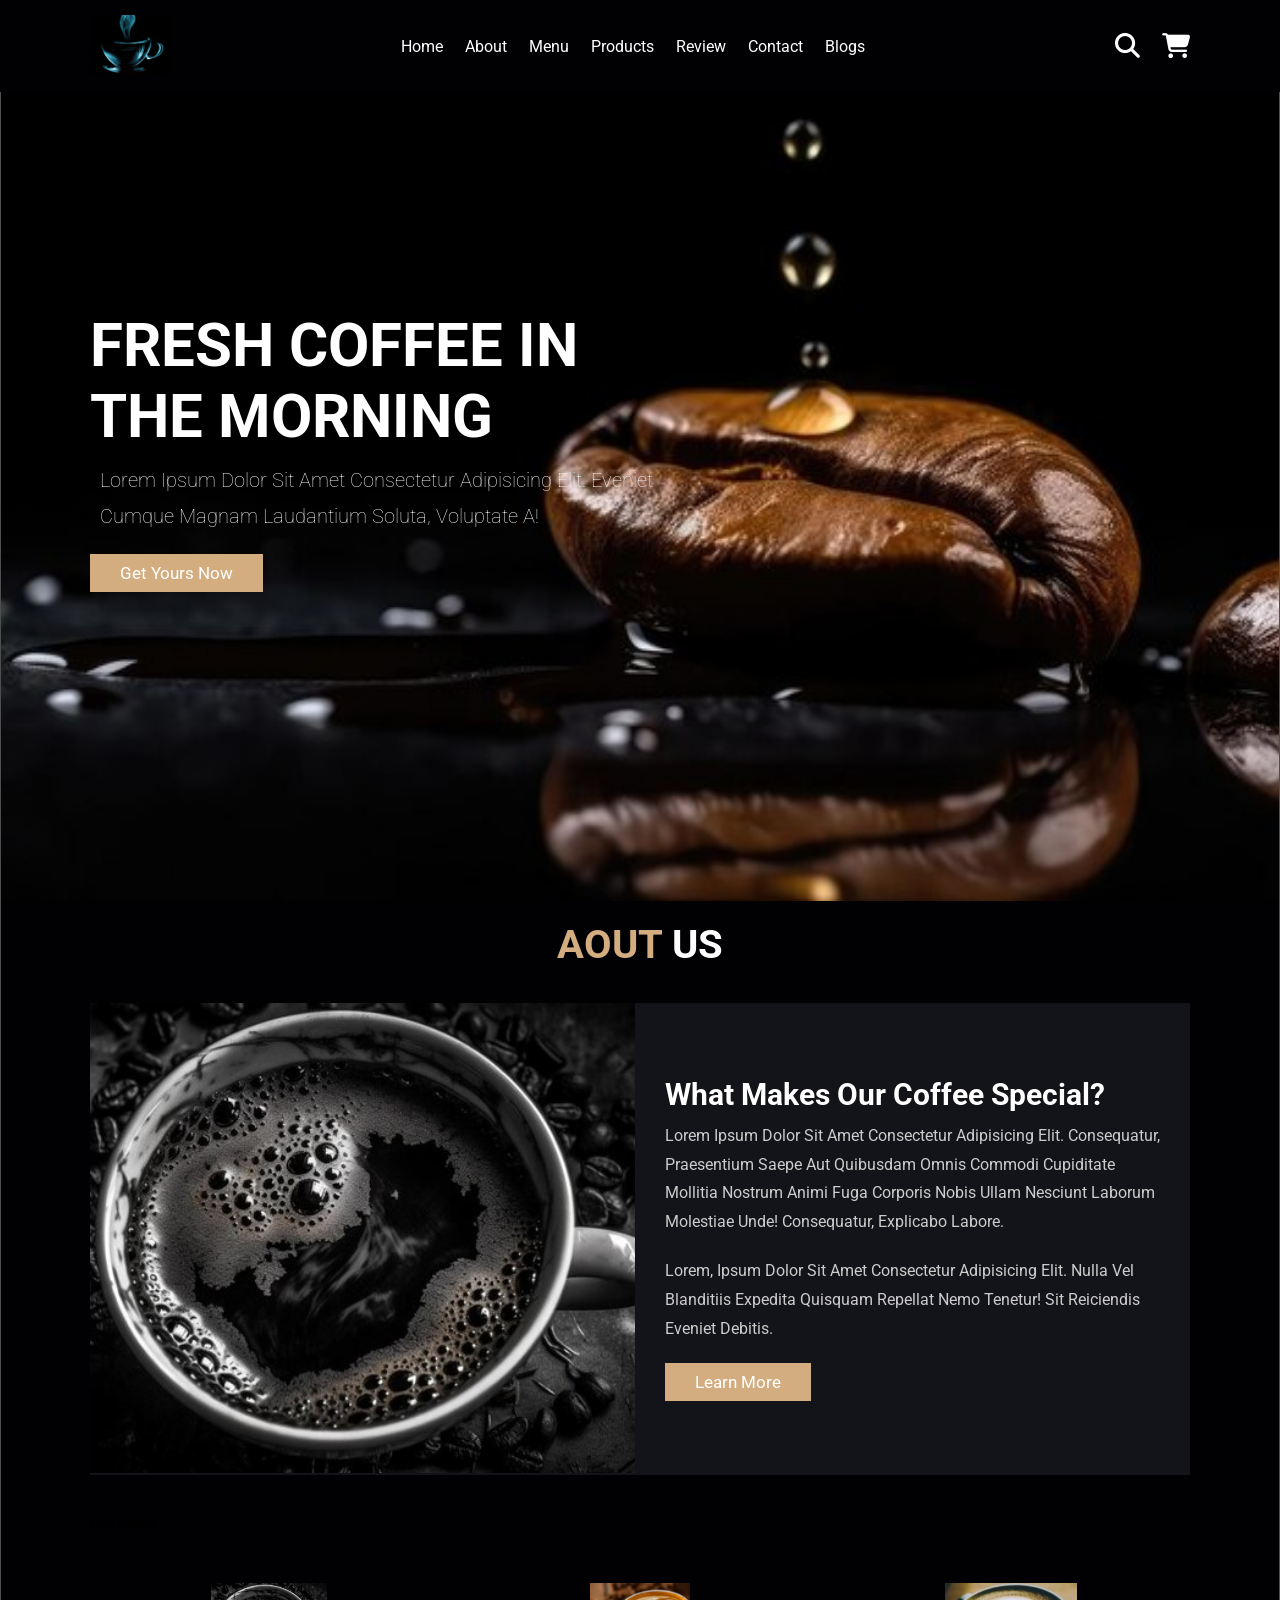
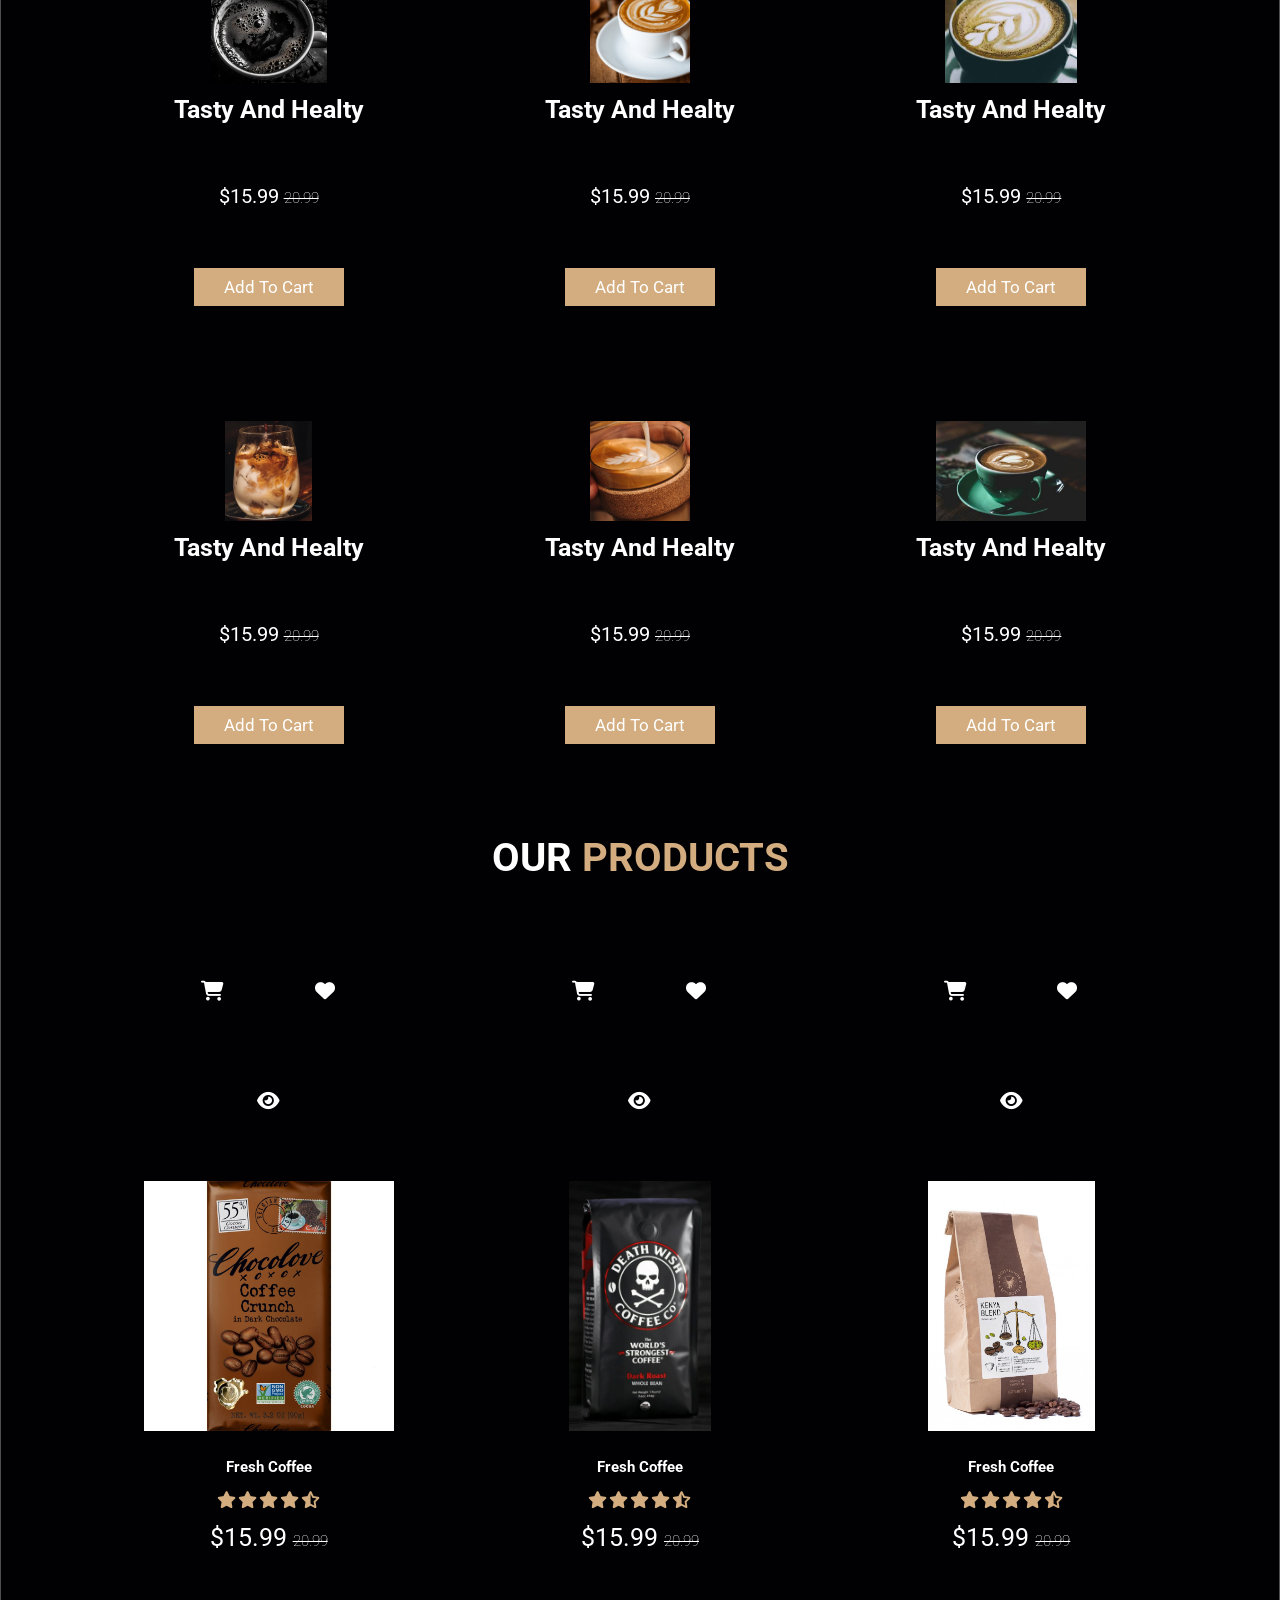
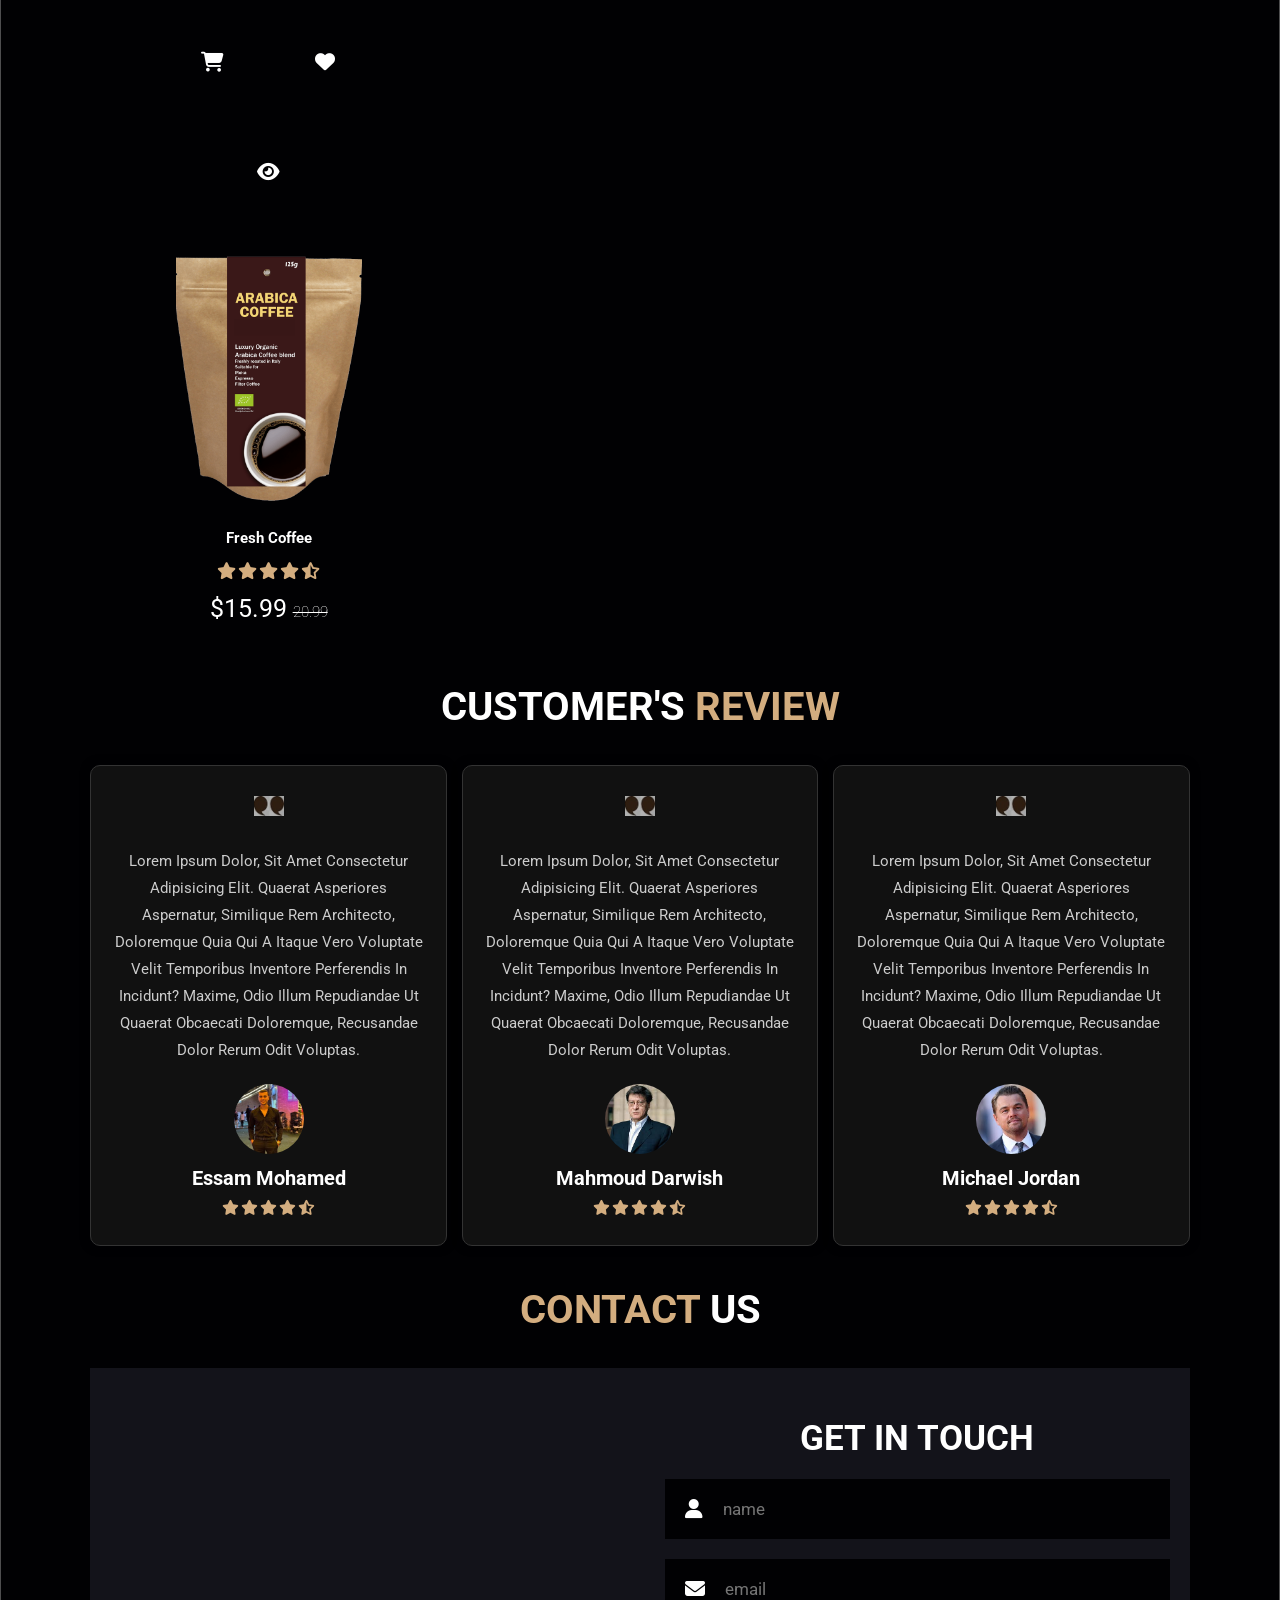
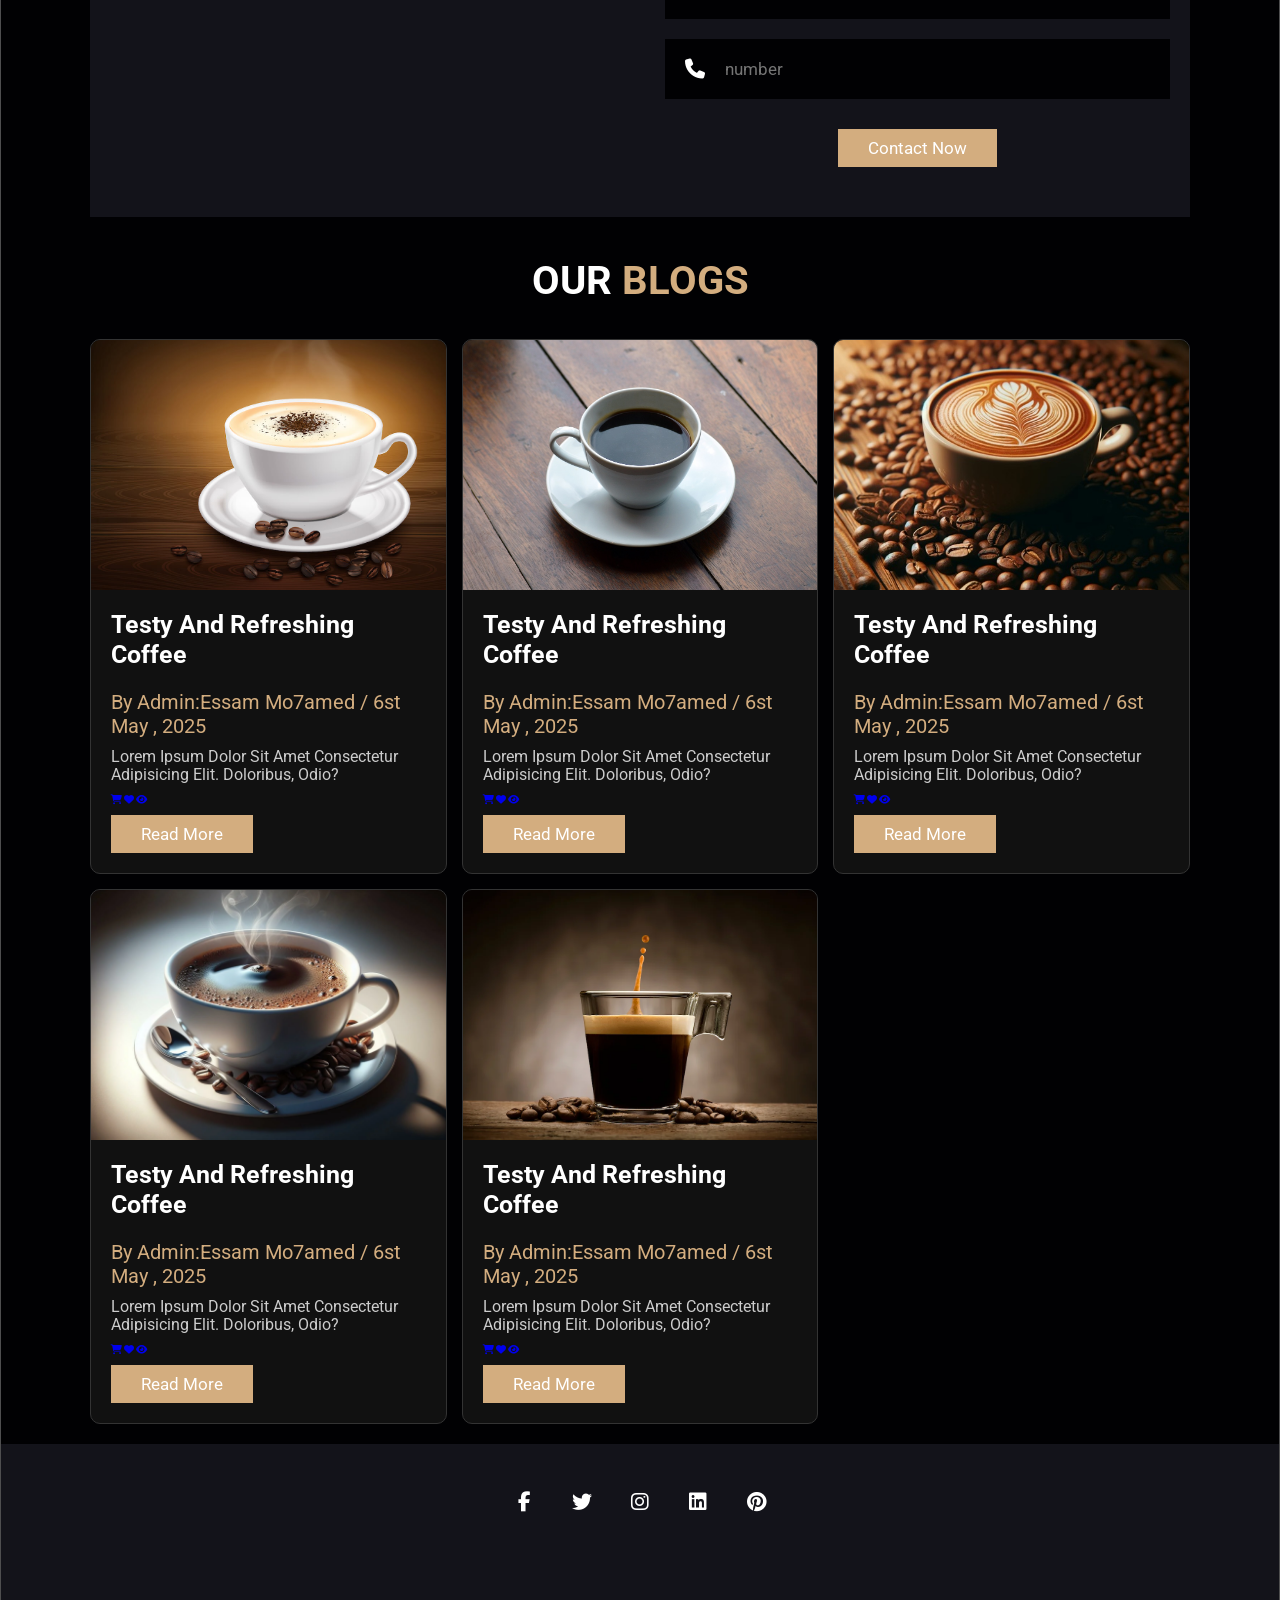
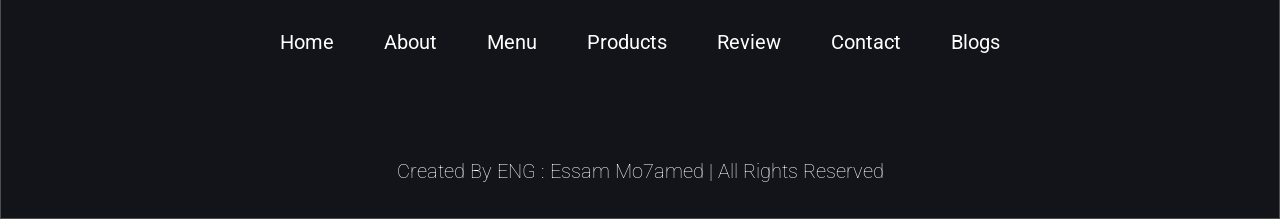
==== index.html @ a6f793c7 "index.html well done" ====
<!DOCTYPE html>
<html lang="en">
<head>
    <meta charset="UTF-8">
    <meta name="viewport" content="width=device-width, initial-scale=1.0">
    <meta http-equiv="X-UA-Compatible"content="IE=edge">
    <title>complete responsive coffee shop website design </title>
    <!--font awesome cdn link -->
    <link rel="stylesheet" href="https://cdnjs.cloudflare.com/ajax/libs/font-awesome/6.7.2/css/all.min.css">
    <link rel="stylesheet" href="css file/file.css">

    <script src="js file/file.js" defer></script>


</head>
<body>
    
<header class="header">
    <a href="#" class="logo">

        <img src="imges/logo.png" alt="" >

    </a>
    <nav class="navbar"> 
        <a href="#home">home</a>
        <a href="#about">about</a>
        <a href="#menu">menu</a>
        <a href="#products">products</a>
        <a href="#review">review</a>
        <a href="#contact">contact</a>
        <a href="#blogs">blogs</a>
    </nav>

    <div class="icons">
        <div class="fas fa-search" id="search-btn"></div>
        <div class="fas fa-shopping-cart" id="cart-btn"></div>
        <div class="fas fa-bars" id="menu-btn"></div>
    </div>

<div class="search-form">
    <input type="search" id="search-box"placeholder="search here...">
    <label for="search-box" class="fas fa-search"></label>
</div>



<div class="cart-items-container">

    <div class="cart-item">
    
        <span class="fas fa-times"></span>
        <img src="imges/blogs_2_115x87_1_116x65 (1).jpg" alt="">
        <div class="content">
            <h3> cart item 1 </h3>
            <div class="price">$15.99/-</div>
        </div>

    </div>


    <div class="cart-item">
    
        <span class="fas fa-times"></span>
        <img src="imges/blogs_01_115x87_1_116x65.jpeg" alt="">
        <div class="content">
            <h3> cart item 2 </h3>
            <div class="price">$15.99/-</div>
        </div>


    </div>


    <div class="cart-item">
    
        <span class="fas fa-times"></span>
        <img src="imges/blogs_03_116x65.jpeg" alt="">
        <div class="content">
            <h3> cart item 3 </h3>
            <div class="price">$15.99/-</div>
        </div>

    </div>


    <div class="cart-item">
    
        <span class="fas fa-times"></span>
        <img src="imges/blogs_05_116x65.jpg" alt="">
        <div class="content">
            <h3> cart item 4 </h3>
            <div class="price">$15.99/-</div>
        </div>

    </div>
    <a href="#"class="btn"> checkout now</a>

</div>





</header>



<!--header section end-->


<!--home section start's-->

<section class="home" id="home">
<div class="content">

    <h3>fresh coffee in the morning </h3>
    <p>Lorem ipsum dolor sit amet consectetur adipisicing elit.
     Eveniet cumque magnam laudantium soluta, voluptate a!</p>

     <a href="#"class="btn">get yours now</a>



</div>




</section>


<!--home section end's-->
<!--about section start's-->

<section class="about" id="about">

<h1 class="heading"><span>aout</span> us</h1>

<div class="row">
    <div class="image">
    <img src="imges/wellp 02.jpg" alt="">
    </div>

    <div class="content">

        <h3>what makes our coffee special?</h3>
        <p>Lorem ipsum dolor sit amet consectetur adipisicing elit.
        Consequatur, praesentium saepe aut quibusdam omnis commodi
        cupiditate mollitia nostrum animi
        fuga corporis nobis ullam nesciunt laborum molestiae unde!
        Consequatur, explicabo labore.</p>
        <p>Lorem, ipsum dolor sit amet consectetur adipisicing elit.
            Nulla vel blanditiis expedita quisquam repellat nemo tenetur!
            Sit reiciendis eveniet debitis.</p>

            <a href="#" class="btn">learn more</a>


    </div>

</div>

</section>


<!--about section end's-->

<!--menu section start's-->

<section class="menu" id="menu">

    <h1 class="headding">our <span>menu</span></h1>
    <div class="box-container">
        <div class="box">
            <img src="imges/wellp 02.jpg" alt="">
            <h3>tasty and healty</h3>
            <div class="price">$15.99 <span>20.99</span></div>
            <a href="#"class="btn">add to cart</a>
        </div>

        <div class="box">
            <img src="imges/p 02.webp" alt="">
            <h3>tasty and healty</h3>
            <div class="price">$15.99 <span>20.99</span></div>
            <a href="#"class="btn">add to cart</a>
        </div>

        <div class="box">
            <img src="imges/p 06.jpg" alt="">
            <h3>tasty and healty</h3>
            <div class="price">$15.99 <span>20.99</span></div>
            <a href="#"class="btn">add to cart</a>
        </div>

        <div class="box">
            <img src="imges/wellp 3.jpg" alt="">
            <h3>tasty and healty</h3>
            <div class="price">$15.99 <span>20.99</span></div>
            <a href="#"class="btn">add to cart</a>
        </div>

        <div class="box">
            <img src="imges/wellp 11.jpg" alt="">
            <h3>tasty and healty</h3>
            <div class="price">$15.99 <span>20.99</span></div>
            <a href="#"class="btn">add to cart</a>
        </div>

        <div class="box">
            <img src="imges/p 05.jpeg" alt="">
            <h3>tasty and healty</h3>
            <div class="price">$15.99 <span>20.99</span></div>
            <a href="#"class="btn">add to cart</a>
        </div>

    </div>

</section>

<!--menu section end's-->

<section class="products" id="products">

<h1 class="heading">our <span>products</span></h1>
<div class="box-container">

    <div class="box">

        <div class="icons">

            <a href="#"class="fas fa-shopping-cart" ></a>
            <a href="#" class="fas fa-heart"></a>
            <a href="#" class="fas fa-eye"></a>

        </div>
        <div class="image">
            <img src="imges/icone 1.jpg" alt="">
        </div>
        <div class="content">
            <h3>fresh coffee </h3>
            <div class="stars">
                <i class="fas fa-star"></i>
                <i class="fas fa-star"></i>
                <i class="fas fa-star"></i>
                <i class="fas fa-star"></i>
                <i class="fas fa-star-half-alt"></i>

            </div>
            <div class="price">$15.99 <span>20.99</span></div>
            
        </div>
    </div>


    <div class="box">

        <div class="icons">

            <a href="#"class="fas fa-shopping-cart" ></a>
            <a href="#" class="fas fa-heart"></a>
            <a href="#" class="fas fa-eye"></a>

        </div>
        <div class="image">
            <img src="imges/icone 2.png" alt="">
        </div>
        <div class="content">
            <h3>fresh coffee </h3>
            <div class="stars">
                <i class="fas fa-star"></i>
                <i class="fas fa-star"></i>
                <i class="fas fa-star"></i>
                <i class="fas fa-star"></i>
                <i class="fas fa-star-half-alt"></i>

            </div>
            <div class="price">$15.99 <span>20.99</span></div>
            
        </div>
    </div>


    <div class="box">

        <div class="icons">

            <a href="#"class="fas fa-shopping-cart" ></a>
            <a href="#" class="fas fa-heart"></a>
            <a href="#" class="fas fa-eye"></a>

        </div>
        <div class="image">
            <img src="imges/icone 5.jpg" alt="">
        </div>
        <div class="content">
            <h3>fresh coffee </h3>
            <div class="stars">
                <i class="fas fa-star"></i>
                <i class="fas fa-star"></i>
                <i class="fas fa-star"></i>
                <i class="fas fa-star"></i>
                <i class="fas fa-star-half-alt"></i>

            </div>
            <div class="price">$15.99 <span>20.99</span></div>
            
        </div>
    </div>




    <div class="box">

        <div class="icons">

            <a href="#"class="fas fa-shopping-cart" ></a>
            <a href="#" class="fas fa-heart"></a>
            <a href="#" class="fas fa-eye"></a>

        </div>
        <div class="image">
            <img src="imges/icone 4.png" alt="">
        </div>
        <div class="content">
            <h3>fresh coffee </h3>
            <div class="stars">
                <i class="fas fa-star"></i>
                <i class="fas fa-star"></i>
                <i class="fas fa-star"></i>
                <i class="fas fa-star"></i>
                <i class="fas fa-star-half-alt"></i>

            </div>
            <div class="price">$15.99 <span>20.99</span></div>
            
        </div>
    </div>

</div>


</section>


<!--review starting -->

<section class="review" id="review">

    <h1 class="heading">customer's <span>review</span></h1>
    <div class="box-container">
        <div class="box">
            <img src="imges/quote icone.jpg" alt="" class="quote">
            <p>Lorem ipsum dolor, sit amet consectetur adipisicing elit.
                Quaerat asperiores aspernatur, similique rem architecto,
                doloremque quia qui a itaque vero voluptate velit temporibus
                inventore perferendis in incidunt? Maxime, odio illum repudiandae 
                ut quaerat obcaecati doloremque,
                recusandae dolor rerum odit voluptas.</p>
                <img src="imges/person 1.jpg"class="user" alt="">
                <h3>essam Mohamed</h3>
                <div class="stars">
                    <i class="fas fa-star"></i>
                    <i class="fas fa-star"></i>
                    <i class="fas fa-star"></i>
                    <i class="fas fa-star"></i>
                    <i class="fas fa-star-half-alt"></i>


                </div>

        </div>

        <div class="box">
            <img src="imges/quote icone.jpg" alt="" class="quote">
            <p>Lorem ipsum dolor, sit amet consectetur adipisicing elit.
                Quaerat asperiores aspernatur, similique rem architecto,
                doloremque quia qui a itaque vero voluptate velit temporibus
                inventore perferendis in incidunt? Maxime, odio illum repudiandae 
                ut quaerat obcaecati doloremque,
                recusandae dolor rerum odit voluptas.</p>
                <img src="imges/person 2.jpeg"class="user" alt="">
                <h3>Mahmoud Darwish</h3>
                <div class="stars">
                    <i class="fas fa-star"></i>
                    <i class="fas fa-star"></i>
                    <i class="fas fa-star"></i>
                    <i class="fas fa-star"></i>
                    <i class="fas fa-star-half-alt"></i>


                </div>

        </div>

        <div class="box">
            <img src="imges/quote icone.jpg" alt="" class="quote">
            <p>Lorem ipsum dolor, sit amet consectetur adipisicing elit.
                Quaerat asperiores aspernatur, similique rem architecto,
                doloremque quia qui a itaque vero voluptate velit temporibus
                inventore perferendis in incidunt? Maxime, odio illum repudiandae 
                ut quaerat obcaecati doloremque,
                recusandae dolor rerum odit voluptas.</p>
                <img src="imges/person 3.jpeg"class="user" alt="">
                <h3>Michael Jordan</h3>
                <div class="stars">
                    <i class="fas fa-star"></i>
                    <i class="fas fa-star"></i>
                    <i class="fas fa-star"></i>
                    <i class="fas fa-star"></i>
                    <i class="fas fa-star-half-alt"></i>


                </div>

        </div>

    </div>

</section>


<!--review ending -->


<!--contact starting-->

<section class="contact" id="contact">
    <h1 class="heading"><span>contact</span> us </h1>
    <div class="row">
        <iframe class="map" src="https://www.google.com/maps/embed?pb=!1m18!1m12!1m3!1d84897.
        6502775538!2d31.438548204782975!3d31.
        019758924082318!2m3!1f0!2f0!3f0!3m2!1i1024!2i768!4f13.
        1!3m3!1m2!1s0x14f79dbdd18e0569%3A0x2b026be58bfa5aed!
        2sDNA%20Coffeeshop!5e0!3m2!1sar!2seg!4v1746480646546!5m2!1sar!2seg"  allowfullscreen="" loading="lazy" referrerpolicy="no-referrer-when-downgrade">
        </iframe>
        <form action="">
            <h3>get in touch </h3>
            <div class="inputBox">
                <span class="fas fa-user"></span>

                <input type="text" placeholder="name">

            </div>

            <div class="inputBox">
                <span class="fas fa-envelope"></span>

                <input type="email" placeholder="email">

            </div>

            <div class="inputBox">
                <span class="fas fa-phone"></span>

                <input type="number" placeholder="number">

            </div>
            <input type="submit" value="contact now" class="btn">

        </form>

    </div>

</section>


<!--contact Ending-->

<!--blogs starting-->

<section class="blogs" id="blogs">
    <h1 class="heading">our <span>blogs</span></h1>
    <div class="box-container">
        <div class="box">
            <div class="image">
                <img src="imges/coffee 1.jpg" alt="">
            </div>
            <div class="content">
                <a href="#"class="title">testy and refreshing coffee </a>
                <span>by admin:essam Mo7amed / 6st may , 2025</span>
                <p>Lorem ipsum dolor sit amet consectetur adipisicing elit.
                   Doloribus, odio? 
                </p>

                <div class="icons">
                    <a href="#"><i class="fas fa-shopping-cart"></i></a>
                    <a href="#"><i class="fas fa-heart"></i></a>
                    <a href="#"><i class="fas fa-eye"></i></a>
                </div>
                
                <a href="#"class="btn">read more</a>
            </div>
        </div>

        <div class="box">
            <div class="image">
                <img src="imges/coffee 2.jpg" alt="">
            </div>
            <div class="content">
                <a href="#"class="title">testy and refreshing coffee </a>
                <span>by admin:essam Mo7amed / 6st may , 2025</span>
                <p>Lorem ipsum dolor sit amet consectetur adipisicing elit.
                   Doloribus, odio? 
                </p>

                <div class="icons">
                    <a href="#"><i class="fas fa-shopping-cart"></i></a>
                    <a href="#"><i class="fas fa-heart"></i></a>
                    <a href="#"><i class="fas fa-eye"></i></a>
                </div>
                
                <a href="#"class="btn">read more</a>
            </div>
        </div>

        <div class="box">
            <div class="image">
                <img src="imges/coffee 3.jpg" alt="">
            </div>
            <div class="content">
                <a href="#"class="title">testy and refreshing coffee </a>
                <span>by admin:essam Mo7amed / 6st may , 2025</span>
                <p>Lorem ipsum dolor sit amet consectetur adipisicing elit.
                   Doloribus, odio? 
                </p>

                <div class="icons">
                    <a href="#"><i class="fas fa-shopping-cart"></i></a>
                    <a href="#"><i class="fas fa-heart"></i></a>
                    <a href="#"><i class="fas fa-eye"></i></a>
                </div>
                
                <a href="#"class="btn">read more</a>
            </div>
        </div>

        <div class="box">
            <div class="image">
                <img src="imges/coffee 4.webp" alt="">
            </div>
            <div class="content">
                <a href="#"class="title">testy and refreshing coffee </a>
                <span>by admin:essam Mo7amed / 6st may , 2025</span>
                <p>Lorem ipsum dolor sit amet consectetur adipisicing elit.
                   Doloribus, odio? 
                </p>

                <div class="icons">
                    <a href="#"><i class="fas fa-shopping-cart"></i></a>
                    <a href="#"><i class="fas fa-heart"></i></a>
                    <a href="#"><i class="fas fa-eye"></i></a>
                </div>
                
                <a href="#"class="btn">read more</a>
            </div>
        </div>

        <div class="box">
            <div class="image">
                <img src="imges/coffee 5.webp" alt="">
            </div>
            <div class="content">
                <a href="#"class="title">testy and refreshing coffee </a>
                <span>by admin:essam Mo7amed / 6st may , 2025</span>
                <p>Lorem ipsum dolor sit amet consectetur adipisicing elit.
                   Doloribus, odio? 
                </p>

                <div class="icons">
                    <a href="#"><i class="fas fa-shopping-cart"></i></a>
                    <a href="#"><i class="fas fa-heart"></i></a>
                    <a href="#"><i class="fas fa-eye"></i></a>
                </div>
                
                <a href="#"class="btn">read more</a>
            </div>
        </div>


    </div>




</section>

<!--blogs starting-->


<!--footer starting -->

<section class="footer">

    <div class="share">

        <a href="#"class="fab fa-facebook-f"></a>
        <a href="#"class="fab fa-twitter"></a>
        <a href="#"class="fab fa-instagram"></a>
        <a href="#"class="fab fa-linkedin"></a>
        <a href="#"class="fab fa-pinterest"></a>

    </div>
    <div class="links">
        <a href="#">home</a>
        <a href="#">about</a>
        <a href="#">menu</a>
        <a href="#">products</a>
        <a href="#">review</a>
        <a href="#">contact</a>
        <a href="#">blogs</a>

    </div>
    <div class="credit">created by <span>ENG : essam Mo7amed </span> | all rights reserved</div>

</section>



<!--footer starting -->










</body>
</html>
---- css file/file.css ----
@import url(
'https://fonts.googleapis.com/css2?family=Roboto:ital,wght@0,100..900;1,100..900&display=swap');

:root{
    --main-color:#d3ad7f;
    --black:#13131a;
    --bg:#010103;
    border: .1rem solid rgba(255, 255, 255, .3);

}

*{
    font-family: "Roboto", sans-serif;
    margin: 0;
    padding: 0;
    box-sizing: border-box;
    outline: none;border: none;
    text-decoration: none;
    text-transform: capitalize;
    transition: .2s linear;

}
html{
    font-size: 62.5%;
    overflow-x: hidden;
    scroll-padding-top: 9rem;
    scroll-behavior: smooth;
}
html::-webkit-scrollbar {
      width: .8rem;
}
html::-webkit-scrollbar-track {
    background: transparent;
}
html::-webkit-scrollbar-thumb {
    background: #fff;
    border-radius: 5rem;
}
body{
    background: var(--bg);
}
 
section{
    padding: 2rem 7%;
}
.heading{
    text-align: center;
    color: #fff;
    text-transform: uppercase;
    padding-bottom: 3.5rem;
    font-size: 4rem;
}
.heading span{
    color:var(--main-color);
    text-transform: uppercase;
}

.btn{
    margin-top: 1rem;
    display: inline-block;
    padding: .9rem 3rem;
    font-size: 1.7rem;
    color: #fff;
    background: var(--main-color);
    cursor: pointer;
}
.btn:hover{
    letter-spacing: 2rem;
}

.header{
    background: var(--bg); 
    display: flex;
    align-items: center;
    justify-content: space-between;
    padding: 1.5rem 7%;
    border-bottom:var(--border) ;
    position: fixed;
    top: 0;left: 0;right: 0;
    z-index: 1000;
}
.header .logo img{

height: 6rem;

}
.header .navbar a{
     margin: 0 1rem;
     font-size: 1.6rem;
     color: #fff;

}

.header .navbar a:hover{
    color: var(--main-color);
    border-bottom: .1rem solid var(--main-color);
    padding-bottom: .5rem;
}
.header .icons div{
    color: #fff;
    cursor: pointer;
    font-size: 2.5rem;
    margin-left: 2rem;
}
.header .icons div:hover{
    color: var(--main-color);
}
#menu-btn{
    display: none;
}
.header .search-form{
    position: absolute;
    top: 115%; right: 7%;
    background: #fff;
    width: 50rem;
    height: 5rem;
    display: flex;
    align-items: center;
    transform: scaleY(0);
    transform-origin: top;

}
.header .search-form.active{
    transform: scaleY(1);
}



.header .search-form input{
    height: 100%;
    width: 100%;
    font-size: 1.6rem;
    color: var(--black);
    padding: 1rem;
    text-transform: none;
}
.header .search-form label{
    cursor: pointer;
    font-size: 2.2rem;
    margin-right: 1.5rem;
    color: var(--black);
}
.header .search-form label:hover{
    color: var(--main-color);
}
.header .cart-items-container{
    position: absolute;
    top: 100%; right: -100%;
    height: calc(100vh - 9.5rem);
    width: 35rem;
    background: #fff;
    padding: 0 1.5rem;

}

.header .cart-items-container.active{
    right: 0;
}

.header .cart-items-container .cart-item{
    position: relative;
    margin: 2rem 0;
    display: flex;
    align-items: center;
    gap: 1.5rem;

}
.header .cart-items-container .cart-item .fa-times{
    position: absolute;
    top: 1rem;right: 1rem;
    font-size: 2rem;
    cursor: pointer;
    color: var(--black);

}

.header .cart-items-container .cart-item .fa-times:hover{
    color: var(--main-color);
}
.header .cart-items-container .cart-item img{
    height: 7rem;
}

.header .cart-items-container .cart-item h3{

    font-size: 2rem;
    color:var(--black) ;  
    padding-bottom: .5rem;

}
.header .cart-items-container .cart-item .price{

    font-size: 1.5rem;
    color:var(--main-color) ;

}

.header .cart-items-container .btn{
    width: 100%;
    text-align: center;
}

.home{

    min-height: 100vh;
    display: flex;
    align-items: center;
    background: url(../imges/imge1.jpg);
    background-size: cover;
    background-position: center;

}
.home .content{
    max-width: 60rem;

}
.home .content h3{
font-size: 6rem;
text-transform:uppercase ;
color: #fff;
}
.home .content p{
    font-size: 2rem;
    font-weight: lighter;
    line-height: 1.8;
    padding: 1rem;
    color: #eee;
    }

.about .row{
    display: flex;
    align-items: center;
    background: var(--black);
    gap: 1rem;
    flex-wrap: wrap;

}

.about .row .image{
    flex:1 1 45rem;
}

.about .row .image img{
    width: 100%;
}

.about .row .content{
    flex:1 1 45rem;
    padding: 2rem;
}

.about .row .content h3{

    font-size: 3rem;
    color: #fff;
}
.about .row .content p{

    font-size: 1.6rem;
    color: #ccc;
    padding: 1rem 0;
    line-height: 1.8;
}

.menu .box-container{
    display: grid;
    grid-template-columns: repeat(auto-fit, minmax(30rem, 1fr));
    gap: 1.5rem;

}
.menu .box-container .box{
    padding: 5rem;
    text-align: center;
    border: var(--border);

}

.menu .box-container .box img{
    height: 10rem;
    object-fit:scale-down;
    width: 100%;
    border-radius: 1rem;

}

.menu .box-container .box h3{
    color: #fff;
    font-size: 2.5rem;
    padding: 1rem 0;

}

.menu .box-container .box .price{
    color: #fff;
    font-size: 2rem;
    padding: 5rem 0;
    
}

.menu .box-container .box .price span{
    font-size: 1.5rem;
    text-decoration: line-through;  
    font-weight: lighter;
  
}

.menu .box-container .box:hover{
    background: #fff;
}

.menu .box-container .box:hover > *{
color: var(--black);

}

.products .box-container{
    display: grid;
    grid-template-columns: repeat(auto-fit, minmax(30rem, 1fr));
    gap: 1.5rem;
}

.products .box-container .box{
    text-align: center;
    border: var(--border);
    padding: 2rem;
}

.products .box-container .box .icons a{
    height: 5rem;
    width: 5rem;
    line-height: 5rem;
    font-size: 2rem;
    border: var(--border);
    color: #fff;
    margin: 3rem;    
}

.products .box-container .box .icons a:hover{
    background: var(--main-color);

}
.products .box-container .box .image{
    padding: 2.5rem 0;
}

.products .box-container .box .image img{
    height: 25rem ;
}

.products .box-container .box .content h3{
    color: #fff;
    font-size: 1.5rem;

}

.products .box-container .box .content .stars{
   padding: 1.5rem;

}

.products .box-container .box .content .stars i{

    font-size: 1.7rem;
    color: var(--main-color);
 }
 .products .box-container .box .content .price{
    color: #fff;
    font-size: 2.5rem;
 }

 .products .box-container .box .content .price span{
    text-decoration: line-through;
    font-weight: lighter;
    font-size: 1.5rem;
 }

 .review .box-container{
    display: grid;
    grid-template-columns: repeat(auto-fit,minmax(30rem, 1fr));
    gap:1.5rem;
}
.review .box-container .box{
    background: #111;
    border: 1px solid #333;
    border-radius: 1rem;
    text-align: center;
    padding: 3rem 2rem;
    box-shadow: 0 0 10px rgba(0, 0, 0, 0.5);
    transition: transform 0.3s ease;

}
.review .box-container .box:hover{
    transform: translateY(-10px);
}

.review .box-container .box p{
    font-size: 1.5rem;
    line-height: 1.8;
    color: #ccc;
    padding: 2rem 0;

}

.review .box-container .box .user{
    height: 7rem;
    width: 7rem;
    border-radius: 50%;
    object-fit: cover;

}

.review .box-container .box h3{
    padding: 1rem 0;
    font-size: 2rem;
    color: #fff;
}
 
.review .box-container .box .stars i{
    font-size: 1.5rem;
    color:var(--main-color);
}
.review .box-container .box .quote {
    width: 3rem;
    margin-bottom: 1rem;
    filter: brightness(0.7);
}
 
.contact .row{
    display: flex;
    background: var(--black);
    flex-wrap: wrap;
    gap: 1rem;

}

.contact .row .map{
    flex: 1 1 45rem;
    width: 100%;
    object-fit: cover;
}

.contact .row form{
    flex: 1 1 45rem;
    padding: 5rem 2rem;
    text-align: center;
}

.contact .row form h3{
    text-transform: uppercase;
    font-size: 3.5rem;
    color: #fff;
}

.contact .row form .inputBox{
    display: flex;
    align-items: center;
    margin-top: 2rem;
    margin-bottom: 2rem;
    background: var(--bg);
    border: var(--border);

}

.contact .row form .inputBox span{
    color: #fff;
    font-size: 2rem;
    padding-left: 2rem;
}

.contact .row form .inputBox input{
    width: 100%;
    padding: 2rem;
    font-size: 1.7rem;
    color: #fff;
    text-transform: none;
    background: none;
}

.blogs .box-container{
    display: grid;
    grid-template-columns: repeat(auto-fit,minmax(30rem, 1fr));
    gap:1.5rem;
}

.blogs .box-container .box{
    border: 1px solid #333;
    background-color: #111;
    border-radius: 1rem;
    overflow: hidden;
    transition: transform 0.3s ease;
}

.blogs .box-container .box:hover {
    transform: translateY(-10px);
}

.blogs .box-container .box .image{
    height: 25rem;
    overflow: hidden;
    width: 100%;
}

.blogs .box-container .box .image img{
    height: 100%;
    object-fit: cover;
    width: 100%;
}
  

.blogs .box-container .box:hover .image img{
  
    transform: scale(1.2);
}

.blogs .box-container .box .content{
    padding: 2rem;
}


.blogs .box-container .box .content .title{
    font-size: 2.5rem;
    line-height: 3rem;
    color: #fff;
    font-weight: bold;
    display: block;
    margin-bottom: 1rem;

}
  
.blogs .box-container .box .content .title:hover{
    color: var(--main-color);

}

.blogs .box-container .box .content span{
    color: var(--main-color);
    display: block;
    padding-top: 1rem;
    font-size: 2rem;
}

.blogs .box-container .box .content p{
    font-size: 1.6rem;
    line-height: 1.8rem;
    color:#ccc;
    padding: 1rem 0;

}

.footer{
    background: var(--black);
    text-align: center;

}

.footer .share{
    padding: 1rem 0;

}

.footer .share a{
    height: 5rem;
    width: 5rem;
    line-height: 5rem;
    font-size: 2rem;
    color: #fff;
    background: var(--border);
    margin: .3rem;
    border-radius: 50%;    
}
.footer .share a:hover{

    background-color: var(--main-color);
}

.footer .links{
    display: flex;
    justify-content: center;
    flex-wrap:wrap;
    padding: 2rem 0;
    gap: 1rem;

}

.footer .links a{
    padding: 7rem 2rem;
    color: #fff;
    border: var(--border);
    font-size: 2rem;
}

.footer .links a:hover{
    background-color: var(--main-color);
}

.footer .credit{
    font-size: 2rem;
    color: #fff;
    font-weight: lighter;
    padding: 1.5rem;

}

.footer .credit .span{
    color: var(--main-color);
}






















/*media queries*/
@media(max-width:991px){

html{
    font-size: 55%;
}
.header{
    padding: 1.5rem 2rem;
}

section{
    padding: 2rem;
}
}


@media(max-width:768px){

    #menu-btn{
        display: inline-block;
    }
    .header .navbar{
        position: absolute;
        top: 100%;right: -100%;
        background: #fff;
        width: 30rem;
        height: calc(100vh -9.5rem);
    }

    .header .navbar.active{
        right: 0;
    }
    .header .navbar a{
        color: var(--black);
        display: block;
        margin: 1.5rem;
        padding: .5rem;
        font-size: 2rem;
    }

    .header .search-form{
     width: 90%;
     right: 2rem;

    }
    .home{
        background-position: left ;
        justify-content: center;
        text-align: center
    }
    
    .home .content h3{
        font-size: 4.5rem;

    }

    .home .content p{
        font-size: 1.5rem;

    }

}

@media(max-width:450px){

    html{
        font-size: 50%;
    }
}

@media (min-width: 1200px) {
    .menu .box-container {
        grid-template-columns: repeat(3, 1fr);
    }
}
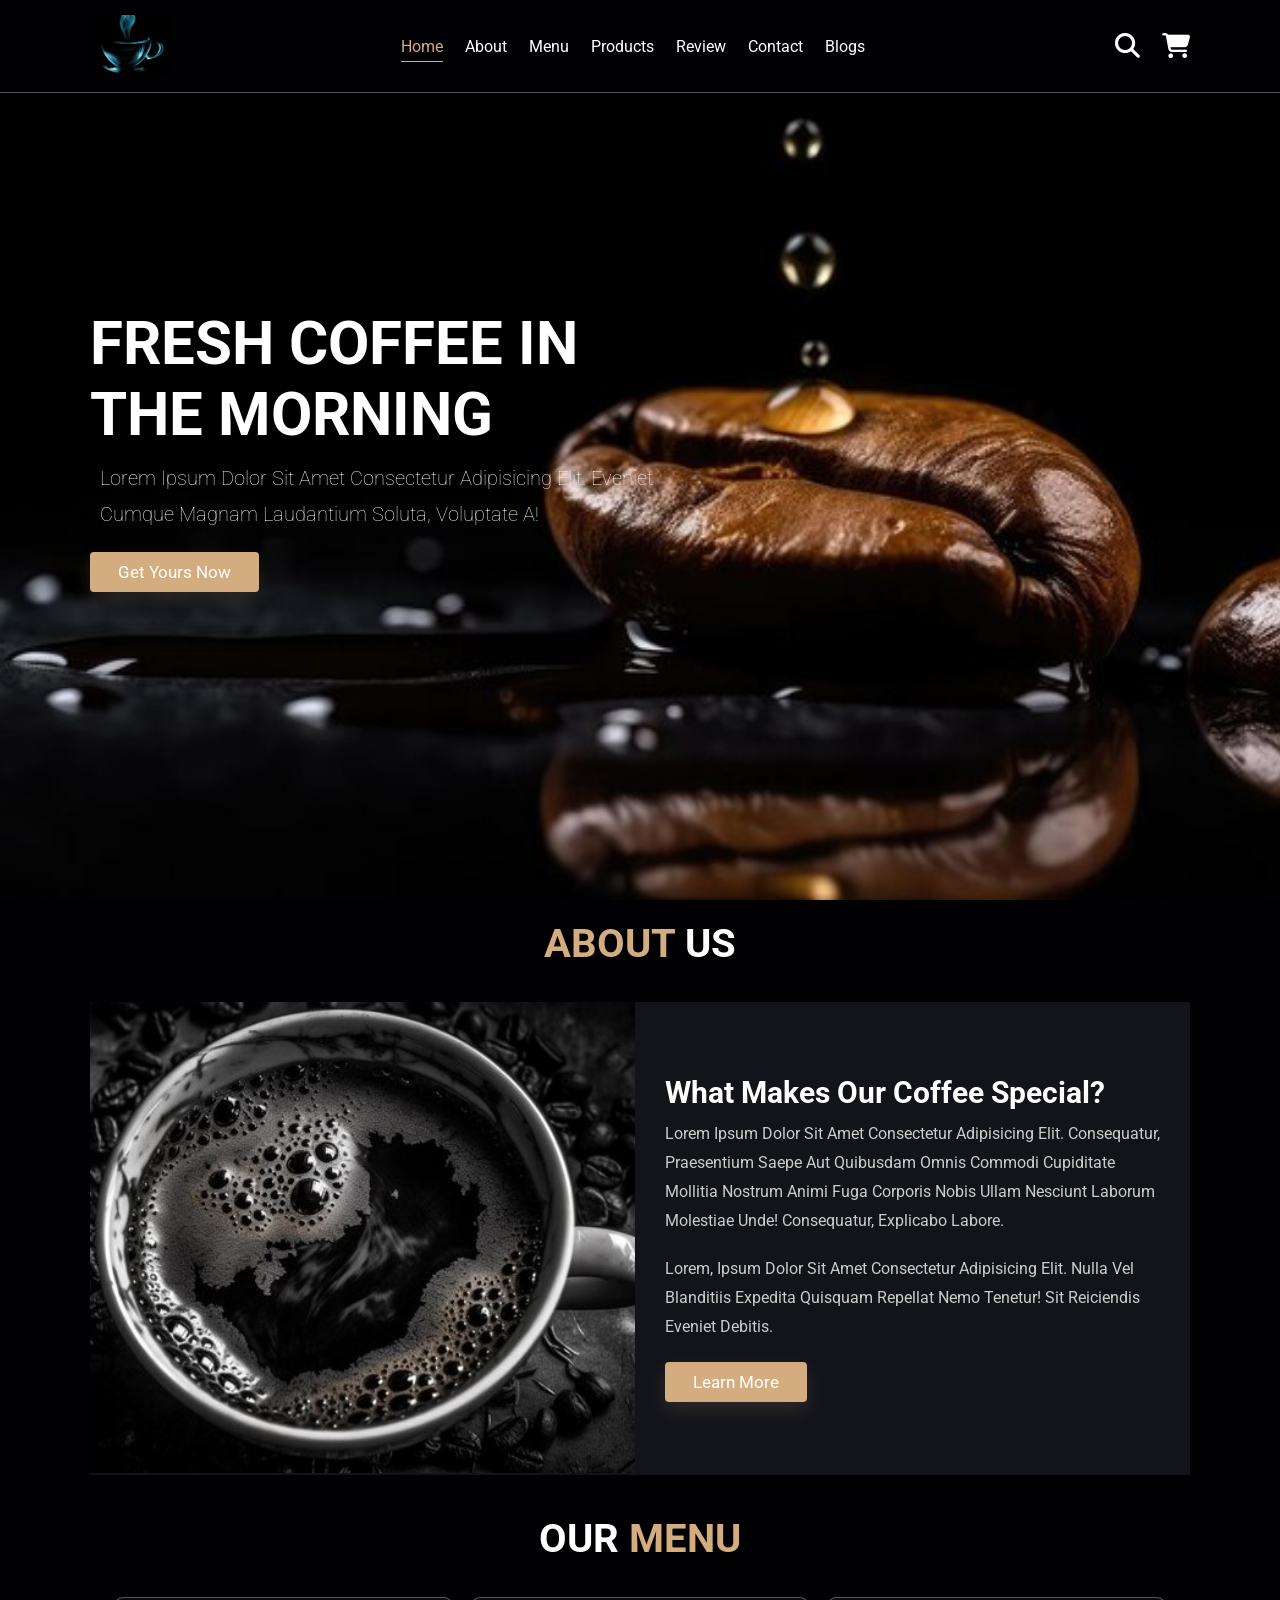
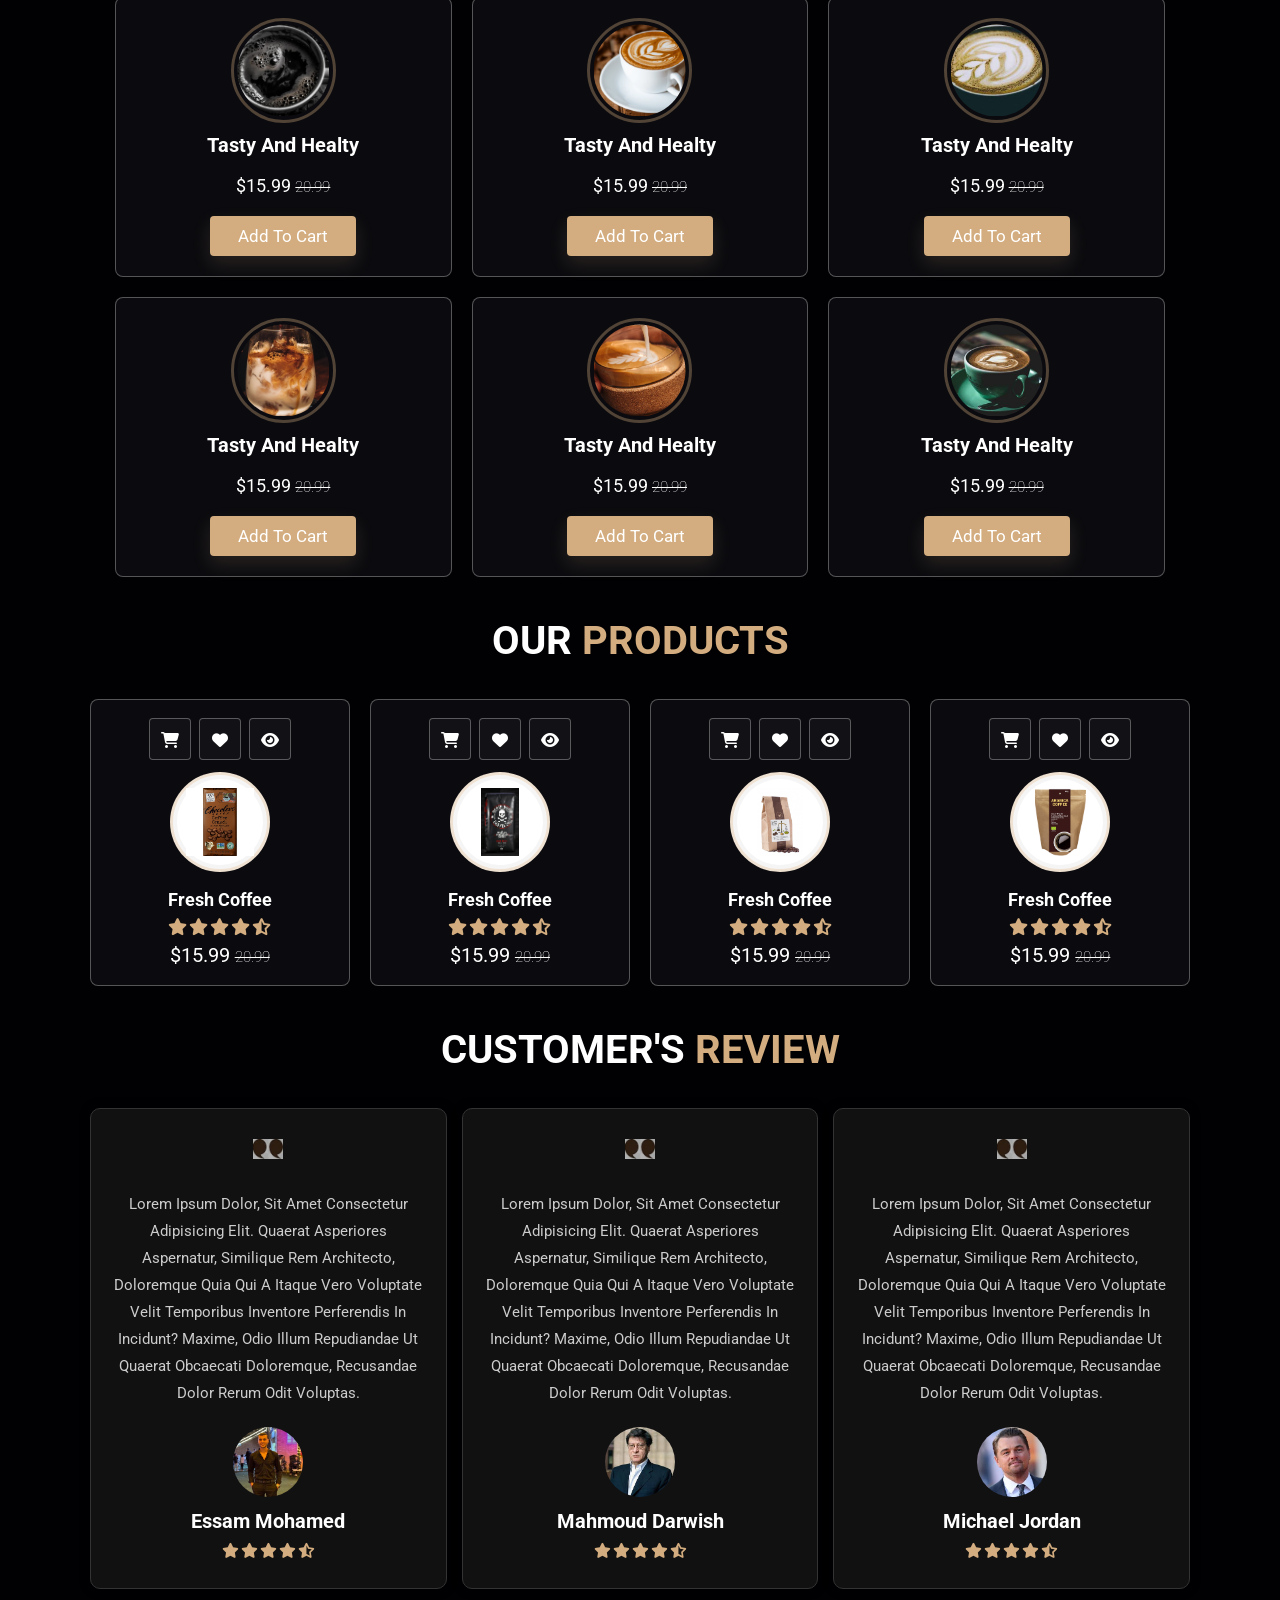
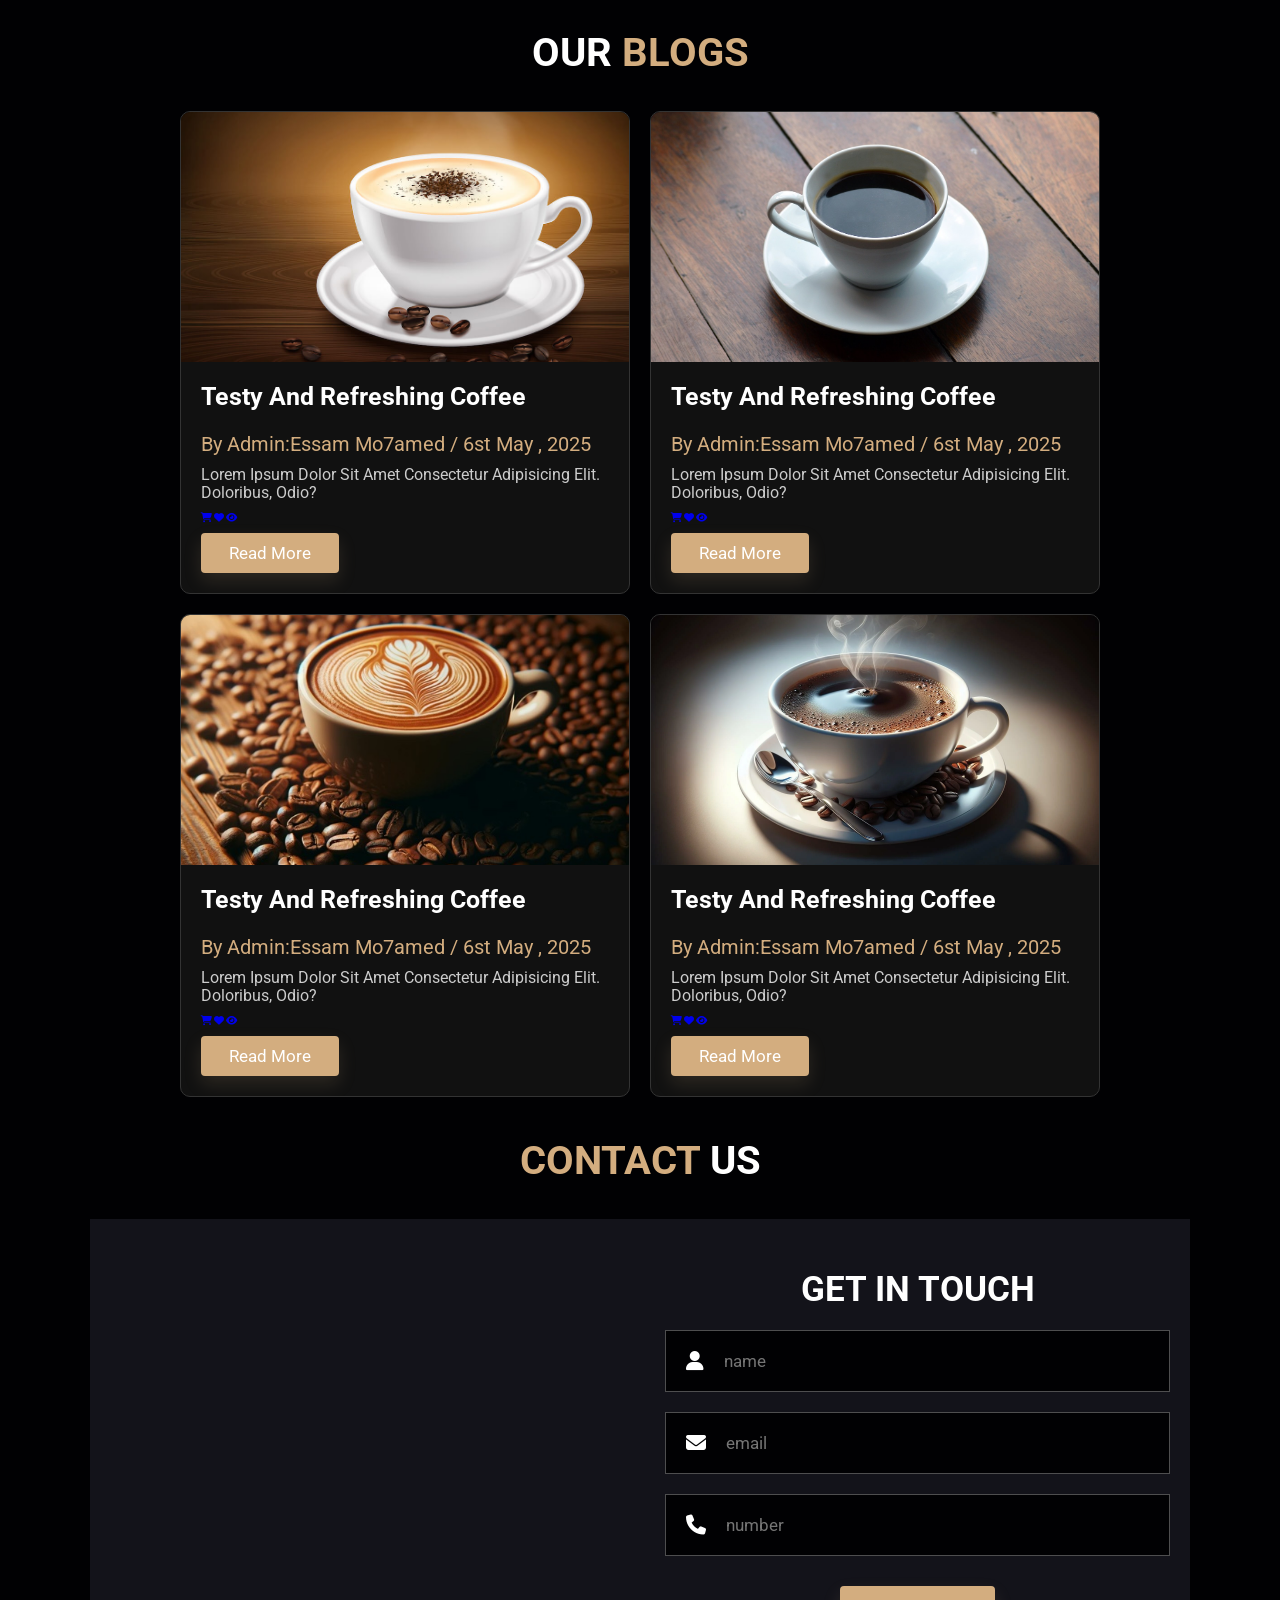
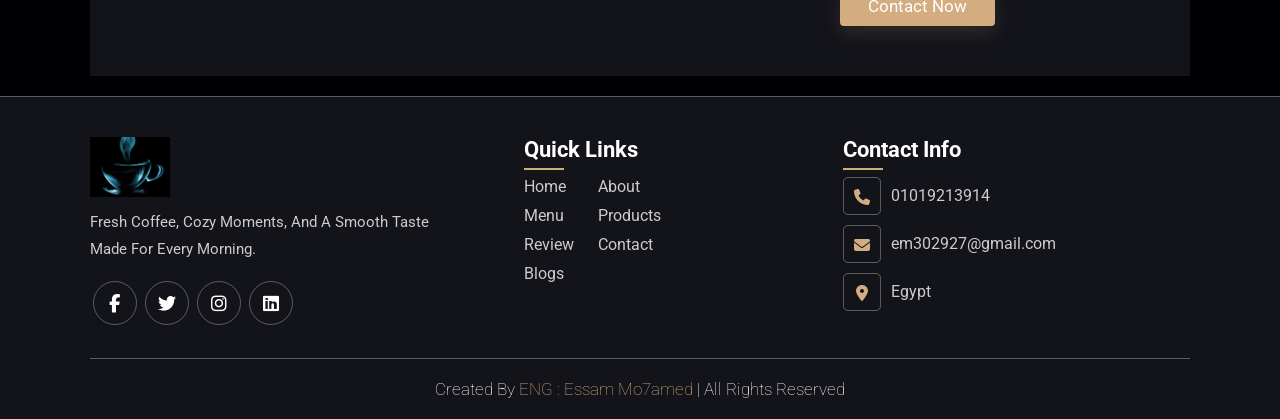
==== commit 289d8c52: "update project" ====
--- a/index.html
+++ b/index.html
@@ -16,19 +16,19 @@
 <body>
     
 <header class="header">
-    <a href="#" class="logo">
+    <a href="index.html" class="logo">
 
         <img src="imges/logo.png" alt="" >
 
     </a>
     <nav class="navbar"> 
-        <a href="#home">home</a>
-        <a href="#about">about</a>
-        <a href="#menu">menu</a>
-        <a href="#products">products</a>
-        <a href="#review">review</a>
-        <a href="#contact">contact</a>
-        <a href="#blogs">blogs</a>
+        <a href="index.html" class="active">home</a>
+        <a href="about.html">about</a>
+        <a href="menu.html">menu</a>
+        <a href="products.html">products</a>
+        <a href="review.html">review</a>
+        <a href="contact.html">contact</a>
+        <a href="blogs.html">blogs</a>
     </nav>
 
     <div class="icons">
@@ -117,7 +117,7 @@
     <p>Lorem ipsum dolor sit amet consectetur adipisicing elit.
      Eveniet cumque magnam laudantium soluta, voluptate a!</p>
 
-     <a href="#"class="btn">get yours now</a>
+     <a href="menu.html"class="btn">get yours now</a>
 
 
 
@@ -134,7 +134,7 @@
 
 <section class="about" id="about">
 
-<h1 class="heading"><span>aout</span> us</h1>
+<h1 class="heading"><span>about</span> us</h1>
 
 <div class="row">
     <div class="image">
@@ -153,7 +153,7 @@
             Nulla vel blanditiis expedita quisquam repellat nemo tenetur!
             Sit reiciendis eveniet debitis.</p>
 
-            <a href="#" class="btn">learn more</a>
+        <a href="about.html" class="btn">learn more</a>
 
 
     </div>
@@ -169,7 +169,7 @@
 
 <section class="menu" id="menu">
 
-    <h1 class="headding">our <span>menu</span></h1>
+    <h1 class="heading">our <span>menu</span></h1>
     <div class="box-container">
         <div class="box">
             <img src="imges/wellp 02.jpg" alt="">
@@ -421,6 +421,104 @@
 
 
 <!--review ending -->
+
+<!--blogs starting-->
+
+<section class="blogs" id="blogs">
+    <h1 class="heading">our <span>blogs</span></h1>
+    <div class="box-container">
+        <div class="box">
+            <div class="image">
+                <img src="imges/coffee 1.jpg" alt="">
+            </div>
+            <div class="content">
+                <a href="#"class="title">testy and refreshing coffee </a>
+                <span>by admin:essam Mo7amed / 6st may , 2025</span>
+                <p>Lorem ipsum dolor sit amet consectetur adipisicing elit.
+                   Doloribus, odio? 
+                </p>
+
+                <div class="icons">
+                    <a href="#"><i class="fas fa-shopping-cart"></i></a>
+                    <a href="#"><i class="fas fa-heart"></i></a>
+                    <a href="#"><i class="fas fa-eye"></i></a>
+                </div>
+                
+                <a href="#"class="btn">read more</a>
+            </div>
+        </div>
+
+        <div class="box">
+            <div class="image">
+                <img src="imges/coffee 2.jpg" alt="">
+            </div>
+            <div class="content">
+                <a href="#"class="title">testy and refreshing coffee </a>
+                <span>by admin:essam Mo7amed / 6st may , 2025</span>
+                <p>Lorem ipsum dolor sit amet consectetur adipisicing elit.
+                   Doloribus, odio? 
+                </p>
+
+                <div class="icons">
+                    <a href="#"><i class="fas fa-shopping-cart"></i></a>
+                    <a href="#"><i class="fas fa-heart"></i></a>
+                    <a href="#"><i class="fas fa-eye"></i></a>
+                </div>
+                
+                <a href="#"class="btn">read more</a>
+            </div>
+        </div>
+
+        <div class="box">
+            <div class="image">
+                <img src="imges/coffee 3.jpg" alt="">
+            </div>
+            <div class="content">
+                <a href="#"class="title">testy and refreshing coffee </a>
+                <span>by admin:essam Mo7amed / 6st may , 2025</span>
+                <p>Lorem ipsum dolor sit amet consectetur adipisicing elit.
+                   Doloribus, odio? 
+                </p>
+
+                <div class="icons">
+                    <a href="#"><i class="fas fa-shopping-cart"></i></a>
+                    <a href="#"><i class="fas fa-heart"></i></a>
+                    <a href="#"><i class="fas fa-eye"></i></a>
+                </div>
+                
+                <a href="#"class="btn">read more</a>
+            </div>
+        </div>
+
+        <div class="box">
+            <div class="image">
+                <img src="imges/coffee 4.webp" alt="">
+            </div>
+            <div class="content">
+                <a href="#"class="title">testy and refreshing coffee </a>
+                <span>by admin:essam Mo7amed / 6st may , 2025</span>
+                <p>Lorem ipsum dolor sit amet consectetur adipisicing elit.
+                   Doloribus, odio? 
+                </p>
+
+                <div class="icons">
+                    <a href="#"><i class="fas fa-shopping-cart"></i></a>
+                    <a href="#"><i class="fas fa-heart"></i></a>
+                    <a href="#"><i class="fas fa-eye"></i></a>
+                </div>
+                
+                <a href="#"class="btn">read more</a>
+            </div>
+        </div>
+
+    </div>
+
+
+
+
+</section>
+
+<!--blogs starting-->
 
 
 <!--contact starting-->
@@ -467,151 +565,47 @@
 
 <!--contact Ending-->
 
-<!--blogs starting-->
-
-<section class="blogs" id="blogs">
-    <h1 class="heading">our <span>blogs</span></h1>
-    <div class="box-container">
-        <div class="box">
-            <div class="image">
-                <img src="imges/coffee 1.jpg" alt="">
-            </div>
-            <div class="content">
-                <a href="#"class="title">testy and refreshing coffee </a>
-                <span>by admin:essam Mo7amed / 6st may , 2025</span>
-                <p>Lorem ipsum dolor sit amet consectetur adipisicing elit.
-                   Doloribus, odio? 
-                </p>
-
-                <div class="icons">
-                    <a href="#"><i class="fas fa-shopping-cart"></i></a>
-                    <a href="#"><i class="fas fa-heart"></i></a>
-                    <a href="#"><i class="fas fa-eye"></i></a>
-                </div>
-                
-                <a href="#"class="btn">read more</a>
-            </div>
-        </div>
-
-        <div class="box">
-            <div class="image">
-                <img src="imges/coffee 2.jpg" alt="">
-            </div>
-            <div class="content">
-                <a href="#"class="title">testy and refreshing coffee </a>
-                <span>by admin:essam Mo7amed / 6st may , 2025</span>
-                <p>Lorem ipsum dolor sit amet consectetur adipisicing elit.
-                   Doloribus, odio? 
-                </p>
-
-                <div class="icons">
-                    <a href="#"><i class="fas fa-shopping-cart"></i></a>
-                    <a href="#"><i class="fas fa-heart"></i></a>
-                    <a href="#"><i class="fas fa-eye"></i></a>
-                </div>
-                
-                <a href="#"class="btn">read more</a>
-            </div>
-        </div>
-
-        <div class="box">
-            <div class="image">
-                <img src="imges/coffee 3.jpg" alt="">
-            </div>
-            <div class="content">
-                <a href="#"class="title">testy and refreshing coffee </a>
-                <span>by admin:essam Mo7amed / 6st may , 2025</span>
-                <p>Lorem ipsum dolor sit amet consectetur adipisicing elit.
-                   Doloribus, odio? 
-                </p>
-
-                <div class="icons">
-                    <a href="#"><i class="fas fa-shopping-cart"></i></a>
-                    <a href="#"><i class="fas fa-heart"></i></a>
-                    <a href="#"><i class="fas fa-eye"></i></a>
-                </div>
-                
-                <a href="#"class="btn">read more</a>
-            </div>
-        </div>
-
-        <div class="box">
-            <div class="image">
-                <img src="imges/coffee 4.webp" alt="">
-            </div>
-            <div class="content">
-                <a href="#"class="title">testy and refreshing coffee </a>
-                <span>by admin:essam Mo7amed / 6st may , 2025</span>
-                <p>Lorem ipsum dolor sit amet consectetur adipisicing elit.
-                   Doloribus, odio? 
-                </p>
-
-                <div class="icons">
-                    <a href="#"><i class="fas fa-shopping-cart"></i></a>
-                    <a href="#"><i class="fas fa-heart"></i></a>
-                    <a href="#"><i class="fas fa-eye"></i></a>
-                </div>
-                
-                <a href="#"class="btn">read more</a>
-            </div>
-        </div>
-
-        <div class="box">
-            <div class="image">
-                <img src="imges/coffee 5.webp" alt="">
-            </div>
-            <div class="content">
-                <a href="#"class="title">testy and refreshing coffee </a>
-                <span>by admin:essam Mo7amed / 6st may , 2025</span>
-                <p>Lorem ipsum dolor sit amet consectetur adipisicing elit.
-                   Doloribus, odio? 
-                </p>
-
-                <div class="icons">
-                    <a href="#"><i class="fas fa-shopping-cart"></i></a>
-                    <a href="#"><i class="fas fa-heart"></i></a>
-                    <a href="#"><i class="fas fa-eye"></i></a>
-                </div>
-                
-                <a href="#"class="btn">read more</a>
-            </div>
-        </div>
-
-
-    </div>
-
-
-
-
-</section>
-
-<!--blogs starting-->
-
 
 <!--footer starting -->
 
 <section class="footer">
 
-    <div class="share">
-
-        <a href="#"class="fab fa-facebook-f"></a>
-        <a href="#"class="fab fa-twitter"></a>
-        <a href="#"class="fab fa-instagram"></a>
-        <a href="#"class="fab fa-linkedin"></a>
-        <a href="#"class="fab fa-pinterest"></a>
-
-    </div>
-    <div class="links">
-        <a href="#">home</a>
-        <a href="#">about</a>
-        <a href="#">menu</a>
-        <a href="#">products</a>
-        <a href="#">review</a>
-        <a href="#">contact</a>
-        <a href="#">blogs</a>
-
-    </div>
-    <div class="credit">created by <span>ENG : essam Mo7amed </span> | all rights reserved</div>
+    <div class="footer-container">
+        <div class="footer-box brand">
+            <img src="imges/logo.png" alt="">
+            <p>Fresh coffee, cozy moments, and a smooth taste made for every morning.</p>
+            <div class="share">
+                <a href="#" class="fab fa-facebook-f"></a>
+                <a href="#" class="fab fa-twitter"></a>
+                <a href="#" class="fab fa-instagram"></a>
+                <a href="#" class="fab fa-linkedin"></a>
+            </div>
+        </div>
+
+        <div class="footer-box">
+            <h3>quick links</h3>
+            <div class="links">
+                <a href="index.html">home</a>
+                <a href="about.html">about</a>
+                <a href="menu.html">menu</a>
+                <a href="products.html">products</a>
+                <a href="review.html">review</a>
+                <a href="contact.html">contact</a>
+                <a href="blogs.html">blogs</a>
+            </div>
+        </div>
+
+        <div class="footer-box">
+            <h3>contact info</h3>
+            <div class="contact-info">
+                <a href="tel:01019213914"><i class="fas fa-phone"></i> 01019213914</a>
+                <a href="mailto:em302927@gmail.com"><i class="fas fa-envelope"></i> em302927@gmail.com</a>
+                <span><i class="fas fa-location-dot"></i> Egypt</span>
+            </div>
+        </div>
+    </div>
+
+    <div class="credit">created by <span>ENG : essam Mo7amed</span> | all rights reserved</div>
 
 </section>
 
@@ -629,4 +623,4 @@
 
 
 </body>
-</html>+</html>
--- a/css file/file.css
+++ b/css file/file.css
@@ -5,7 +5,7 @@
     --main-color:#d3ad7f;
     --black:#13131a;
     --bg:#010103;
-    border: .1rem solid rgba(255, 255, 255, .3);
+    --border: .1rem solid rgba(255, 255, 255, .3);
 
 }
 
@@ -58,14 +58,18 @@
 .btn{
     margin-top: 1rem;
     display: inline-block;
-    padding: .9rem 3rem;
+    padding: 1rem 2.8rem;
     font-size: 1.7rem;
     color: #fff;
     background: var(--main-color);
     cursor: pointer;
+    border-radius: .4rem;
+    box-shadow: 0 .8rem 1.8rem rgba(211, 173, 127, .15);
 }
 .btn:hover{
-    letter-spacing: 2rem;
+    background: #b98f5f;
+    transform: translateY(-.3rem);
+    box-shadow: 0 1.2rem 2.4rem rgba(211, 173, 127, .25);
 }
 
 .header{
@@ -96,6 +100,11 @@
     border-bottom: .1rem solid var(--main-color);
     padding-bottom: .5rem;
 }
+.header .navbar a.active{
+    color: var(--main-color);
+    border-bottom: .1rem solid var(--main-color);
+    padding-bottom: .5rem;
+}
 .header .icons div{
     color: #fff;
     cursor: pointer;
@@ -149,7 +158,8 @@
     height: calc(100vh - 9.5rem);
     width: 35rem;
     background: #fff;
-    padding: 0 1.5rem;
+    padding: 1.5rem;
+    overflow-y: auto;
 
 }
 
@@ -159,15 +169,18 @@
 
 .header .cart-items-container .cart-item{
     position: relative;
-    margin: 2rem 0;
+    margin: 0 0 1.4rem;
     display: flex;
     align-items: center;
     gap: 1.5rem;
+    border-bottom: .1rem solid rgba(0, 0, 0, .08);
+    padding-bottom: 1.4rem;
 
 }
 .header .cart-items-container .cart-item .fa-times{
+    background: none;
     position: absolute;
-    top: 1rem;right: 1rem;
+    top: .4rem;right: .2rem;
     font-size: 2rem;
     cursor: pointer;
     color: var(--black);
@@ -179,13 +192,17 @@
 }
 .header .cart-items-container .cart-item img{
     height: 7rem;
+    width: 7rem;
+    object-fit: cover;
+    border-radius: .6rem;
 }
 
 .header .cart-items-container .cart-item h3{
 
-    font-size: 2rem;
+    font-size: 1.7rem;
     color:var(--black) ;  
     padding-bottom: .5rem;
+    padding-right: 2.5rem;
 
 }
 .header .cart-items-container .cart-item .price{
@@ -198,6 +215,27 @@
 .header .cart-items-container .btn{
     width: 100%;
     text-align: center;
+}
+
+.header .cart-items-container .empty-cart{
+    color: var(--black);
+    font-size: 1.8rem;
+    text-align: center;
+    padding: 3rem 0 1rem;
+}
+
+.header .cart-items-container .cart-total{
+    color: var(--black);
+    font-size: 1.9rem;
+    display: flex;
+    justify-content: space-between;
+    padding: 1rem 0;
+    border-top: .1rem solid rgba(0, 0, 0, .12);
+}
+
+.header .cart-items-container .cart-total span{
+    color: var(--main-color);
+    font-weight: bold;
 }
 
 .home{
@@ -227,6 +265,11 @@
     color: #eee;
     }
 
+.sub-page{
+    padding-top: 12rem;
+    min-height: 75vh;
+}
+
 .about .row{
     display: flex;
     align-items: center;
@@ -264,36 +307,42 @@
 
 .menu .box-container{
     display: grid;
-    grid-template-columns: repeat(auto-fit, minmax(30rem, 1fr));
-    gap: 1.5rem;
+    grid-template-columns: repeat(3, minmax(22rem, 1fr));
+    gap: 2rem;
+    max-width: 105rem;
+    margin: 0 auto;
 
 }
 .menu .box-container .box{
-    padding: 5rem;
+    padding: 2rem;
     text-align: center;
     border: var(--border);
+    background: #0b0b0f;
+    border-radius: .8rem;
 
 }
 
 .menu .box-container .box img{
-    height: 10rem;
-    object-fit:scale-down;
-    width: 100%;
-    border-radius: 1rem;
+    height: 10.5rem;
+    width: 10.5rem;
+    object-fit: cover;
+    border-radius: 50%;
+    border: .3rem solid rgba(211, 173, 127, .35);
+    padding: .35rem;
 
 }
 
 .menu .box-container .box h3{
     color: #fff;
-    font-size: 2.5rem;
+    font-size: 2rem;
+    padding: .8rem 0;
+
+}
+
+.menu .box-container .box .price{
+    color: #fff;
+    font-size: 1.8rem;
     padding: 1rem 0;
-
-}
-
-.menu .box-container .box .price{
-    color: #fff;
-    font-size: 2rem;
-    padding: 5rem 0;
     
 }
 
@@ -315,24 +364,43 @@
 
 .products .box-container{
     display: grid;
-    grid-template-columns: repeat(auto-fit, minmax(30rem, 1fr));
-    gap: 1.5rem;
+    grid-template-columns: repeat(auto-fit, minmax(24rem, 1fr));
+    gap: 2rem;
 }
 
 .products .box-container .box{
+    position: relative;
+    overflow: hidden;
     text-align: center;
     border: var(--border);
-    padding: 2rem;
+    padding: 1.8rem;
+    background: #0b0b0f;
+    border-radius: .8rem;
+}
+
+.products .box-container .box:hover{
+    border-color: var(--main-color);
+    transform: translateY(-.6rem);
+    box-shadow: 0 1.5rem 3rem rgba(0, 0, 0, .35);
+}
+
+.products .box-container .box .icons{
+    display: flex;
+    justify-content: center;
+    gap: .8rem;
+    margin-bottom: 1.2rem;
 }
 
 .products .box-container .box .icons a{
-    height: 5rem;
-    width: 5rem;
-    line-height: 5rem;
-    font-size: 2rem;
+    display: inline-block;
+    height: 4.2rem;
+    width: 4.2rem;
+    line-height: 4.2rem;
+    font-size: 1.6rem;
     border: var(--border);
     color: #fff;
-    margin: 3rem;    
+    border-radius: .4rem;
+    background: rgba(255, 255, 255, .03);
 }
 
 .products .box-container .box .icons a:hover{
@@ -340,21 +408,33 @@
 
 }
 .products .box-container .box .image{
-    padding: 2.5rem 0;
+    height: 10rem;
+    width: 10rem;
+    margin: .8rem auto 1.2rem;
+    display: flex;
+    align-items: center;
+    justify-content: center;
+    border-radius: 50%;
+    background: #fff;
+    border: .3rem solid rgba(211, 173, 127, .35);
+    box-shadow: inset 0 0 0 .4rem rgba(0, 0, 0, .04);
 }
 
 .products .box-container .box .image img{
-    height: 25rem ;
+    max-height: 6.8rem;
+    max-width: 6.8rem;
+    object-fit: contain;
 }
 
 .products .box-container .box .content h3{
     color: #fff;
-    font-size: 1.5rem;
+    font-size: 1.8rem;
+    padding-top: .5rem;
 
 }
 
 .products .box-container .box .content .stars{
-   padding: 1.5rem;
+   padding: .8rem;
 
 }
 
@@ -365,7 +445,7 @@
  }
  .products .box-container .box .content .price{
     color: #fff;
-    font-size: 2.5rem;
+    font-size: 2rem;
  }
 
  .products .box-container .box .content .price span{
@@ -478,8 +558,10 @@
 
 .blogs .box-container{
     display: grid;
-    grid-template-columns: repeat(auto-fit,minmax(30rem, 1fr));
-    gap:1.5rem;
+    grid-template-columns: repeat(2, minmax(28rem, 1fr));
+    gap:2rem;
+    max-width: 92rem;
+    margin: 0 auto;
 }
 
 .blogs .box-container .box{
@@ -547,61 +629,227 @@
 
 }
 
+.checkout .checkout-layout{
+    display: grid;
+    grid-template-columns: minmax(0, 1.6fr) minmax(28rem, .8fr);
+    gap: 2rem;
+    max-width: 105rem;
+    margin: 0 auto;
+    align-items: flex-start;
+}
+
+.checkout .order-list,
+.checkout .order-summary{
+    background: #0b0b0f;
+    border: var(--border);
+    border-radius: .8rem;
+    padding: 2.5rem;
+}
+
+.checkout .order-list h3,
+.checkout .order-summary h3{
+    color: #fff;
+    font-size: 2.4rem;
+    padding-bottom: 1.5rem;
+}
+
+.checkout .order-item{
+    display: grid;
+    grid-template-columns: 8rem 1fr auto;
+    gap: 1.5rem;
+    align-items: center;
+    padding: 1.5rem 0;
+    border-top: var(--border);
+}
+
+.checkout .order-item img{
+    height: 8rem;
+    width: 8rem;
+    object-fit: cover;
+    border-radius: .6rem;
+}
+
+.checkout .order-item h3{
+    font-size: 1.9rem;
+    padding-bottom: .5rem;
+}
+
+.checkout .order-item p,
+.checkout .empty-order{
+    color: #ccc;
+    font-size: 1.5rem;
+}
+
+.checkout .order-item strong{
+    color: var(--main-color);
+    font-size: 1.8rem;
+}
+
+.checkout .order-summary p,
+.checkout .summary-total{
+    display: flex;
+    justify-content: space-between;
+    gap: 1rem;
+    color: #ccc;
+    font-size: 1.7rem;
+    padding: 1.2rem 0;
+    border-top: var(--border);
+}
+
+.checkout .summary-total{
+    color: #fff;
+    font-size: 2.2rem;
+    font-weight: bold;
+}
+
+.checkout .summary-total span,
+.checkout .order-summary p span{
+    color: var(--main-color);
+}
+
+.checkout .order-summary .btn{
+    width: 100%;
+    text-align: center;
+}
+
 .footer{
     background: var(--black);
+    border-top: var(--border);
+    padding: 4rem 7% 2rem;
+
+}
+
+.footer .footer-container{
+    display: grid;
+    grid-template-columns: 1.4fr 1fr 1.2fr;
+    gap: 3rem;
+    align-items: flex-start;
+}
+
+.footer .footer-box{
+    text-align: left;
+}
+
+.footer .footer-box h3{
+    color: #fff;
+    font-size: 2.2rem;
+    padding-bottom: 1.5rem;
+    position: relative;
+}
+
+.footer .footer-box h3::after{
+    content: "";
+    position: absolute;
+    left: 0;
+    bottom: .7rem;
+    height: .2rem;
+    width: 4rem;
+    background: var(--main-color);
+}
+
+.footer .brand img{
+    height: 6rem;
+    margin-bottom: 1rem;
+}
+
+.footer .brand p{
+    color: #ccc;
+    font-size: 1.5rem;
+    line-height: 1.8;
+    max-width: 36rem;
+}
+
+.footer .share{
+    padding: 1.5rem 0 0;
+
+}
+
+.footer .share a{
+    display: inline-block;
+    height: 4.4rem;
+    width: 4.4rem;
+    line-height: 4.4rem;
     text-align: center;
-
-}
-
-.footer .share{
-    padding: 1rem 0;
-
-}
-
-.footer .share a{
-    height: 5rem;
-    width: 5rem;
-    line-height: 5rem;
-    font-size: 2rem;
-    color: #fff;
-    background: var(--border);
+    font-size: 1.8rem;
+    color: #fff;
+    background: transparent;
+    border: var(--border);
     margin: .3rem;
     border-radius: 50%;    
 }
 .footer .share a:hover{
 
     background-color: var(--main-color);
+    color: var(--black);
+    transform: translateY(-.2rem);
 }
 
 .footer .links{
-    display: flex;
-    justify-content: center;
-    flex-wrap:wrap;
-    padding: 2rem 0;
+    display: grid;
+    grid-template-columns: repeat(2, max-content);
+    gap: 1rem 2.4rem;
+    padding: 0;
+
+}
+
+.footer .links a{
+    padding: 0;
+    color: #ccc;
+    border: none;
+    font-size: 1.6rem;
+    border-radius: 0;
+    background: transparent;
+}
+
+.footer .links a:hover{
+    background-color: transparent;
+    color: var(--main-color);
+    transform: translateX(.5rem);
+}
+
+.footer .contact-info{
+    display: grid;
     gap: 1rem;
-
-}
-
-.footer .links a{
-    padding: 7rem 2rem;
-    color: #fff;
+}
+
+.footer .contact-info a,
+.footer .contact-info span{
+    display: flex;
+    align-items: center;
+    gap: 1rem;
+    color: #ccc;
+    font-size: 1.6rem;
+    line-height: 1.6;
+    text-transform: none;
+}
+
+.footer .contact-info i{
+    height: 3.8rem;
+    width: 3.8rem;
+    line-height: 3.8rem;
+    text-align: center;
+    color: var(--main-color);
     border: var(--border);
-    font-size: 2rem;
-}
-
-.footer .links a:hover{
-    background-color: var(--main-color);
+    border-radius: .5rem;
+    flex: 0 0 3.8rem;
+}
+
+.footer .contact-info a:hover{
+    color: var(--main-color);
 }
 
 .footer .credit{
-    font-size: 2rem;
+    margin-top: 3rem;
+    border-top: var(--border);
+    text-align: center;
+    font-size: 1.7rem;
     color: #fff;
     font-weight: lighter;
-    padding: 1.5rem;
-
-}
-
-.footer .credit .span{
+    padding: 2rem 1rem 0;
+
+}
+
+.footer .credit span{
     color: var(--main-color);
 }
 
@@ -638,6 +886,14 @@
 
 section{
     padding: 2rem;
+}
+
+.footer{
+    padding: 4rem 2rem 2rem;
+}
+
+.footer .footer-container{
+    grid-template-columns: repeat(2, 1fr);
 }
 }
 
@@ -687,6 +943,45 @@
 
     }
 
+    .footer .footer-container{
+        grid-template-columns: 1fr;
+    }
+
+    .footer .footer-box{
+        text-align: center;
+    }
+
+    .footer .footer-box h3::after{
+        left: 50%;
+        transform: translateX(-50%);
+    }
+
+    .footer .brand p{
+        margin: 0 auto;
+    }
+
+    .footer .links{
+        grid-template-columns: repeat(2, max-content);
+        justify-content: center;
+    }
+
+    .footer .contact-info a,
+    .footer .contact-info span{
+        justify-content: center;
+        flex-wrap: wrap;
+        word-break: break-word;
+    }
+
+    .menu .box-container,
+    .blogs .box-container{
+        grid-template-columns: 1fr;
+        max-width: 42rem;
+    }
+
+    .checkout .checkout-layout{
+        grid-template-columns: 1fr;
+    }
+
 }
 
 @media(max-width:450px){
@@ -694,11 +989,29 @@
     html{
         font-size: 50%;
     }
+
+    .footer .links{
+        grid-template-columns: 1fr;
+        justify-items: center;
+    }
+
+    .checkout .order-item{
+        grid-template-columns: 6.5rem 1fr;
+    }
+
+    .checkout .order-item strong{
+        grid-column: 2;
+    }
+
+    .checkout .order-item img{
+        height: 6.5rem;
+        width: 6.5rem;
+    }
 }
 
 @media (min-width: 1200px) {
     .menu .box-container {
-        grid-template-columns: repeat(3, 1fr);
+        grid-template-columns: repeat(3, minmax(22rem, 1fr));
     }
 }
  
